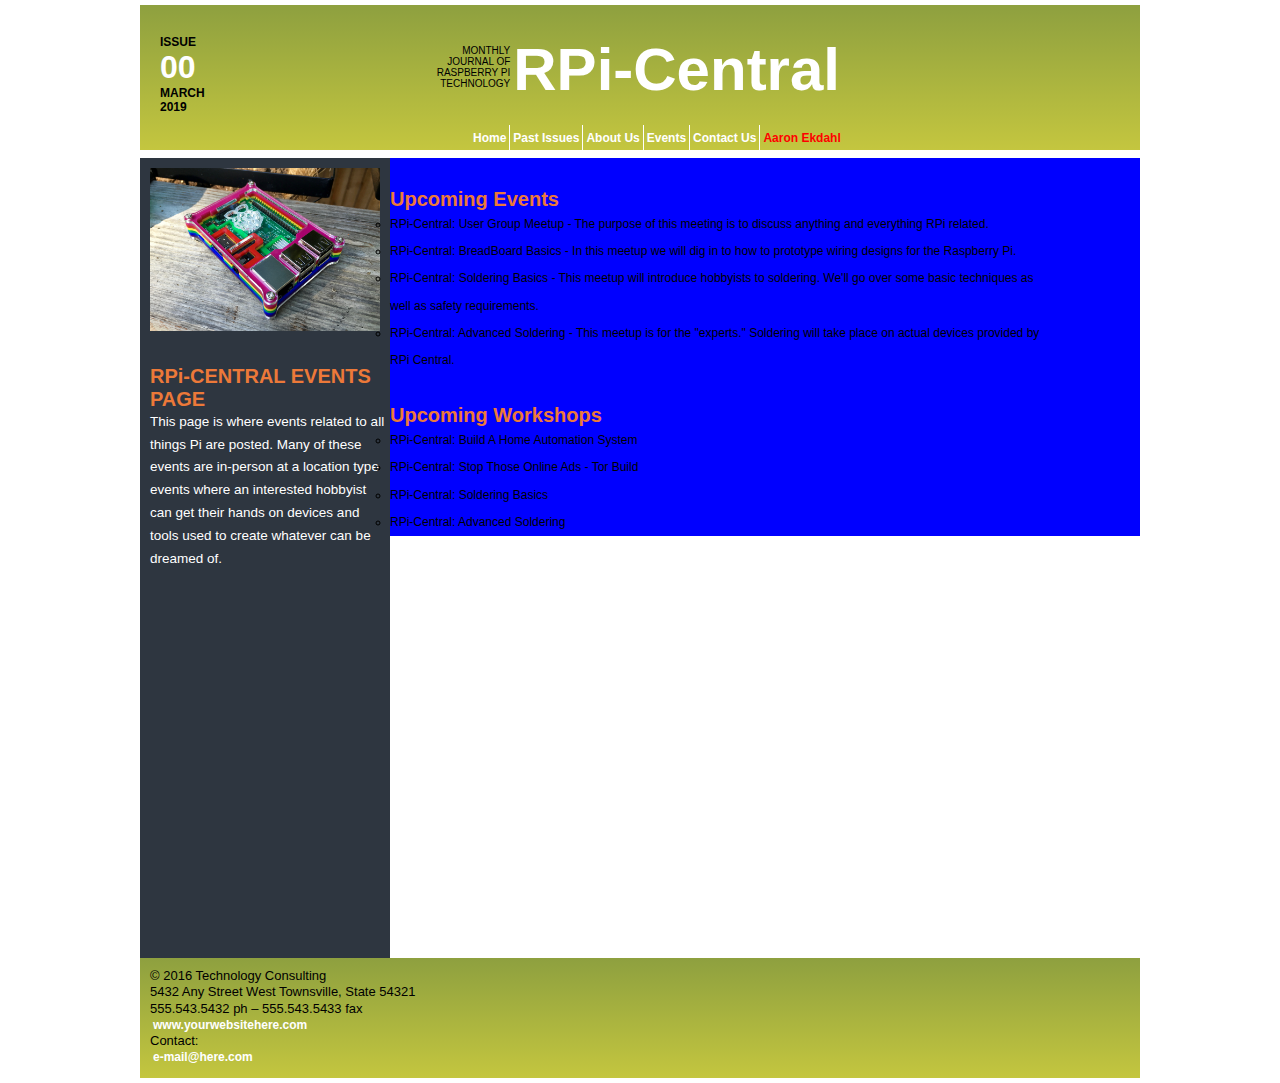
==== events.html @ 7148b7f1 "events page updates" ====
<!DOCTYPE html>
<html lang="en">
<head>
	<meta name="viewport" content="width=device-width">
	<meta charset="utf-8">
	<title>RPi-Central</title>
	<link rel="stylesheet" type="text/css" href="css/style.css">
	<link rel="stylesheet" media="screen and (max-width: 480px)" href="css/mobile.css">
	<!--<link rel="stylesheet" media="screen and (min-width: 900px)" href="css/desktop.css"> -->
</head>

<body>
	<div id="container">

		<header id="header">
			<div class="title"><h1>RPi-Central</h1></div>
			<div class="subtitle"><p>MONTHLY<br>JOURNAL OF<br>RASPBERRY PI<br>TECHNOLOGY</p></div>
			<div class="issue"><p>ISSUE<br>	<div class="issueNum">00</div>MARCH<br>2019</p></div>

			<nav>
			  <ul>
			    <li><a href="index.html">Home</a></li>
			    <li><a href="#">Past Issues</a></li>
			    <li><a href="#">About Us</a></li>
			    <li><a href="#">Events</a></li>
			    <li><a href="#">Contact Us</a></li>
			    <li><a id="colorName" href="#">Aaron Ekdahl</a></li>
			   </ul>
			</nav>​
		</header>



	<div id="main-content">

		<div class="row">
	 		<div class="column1">
	 		<div class="image-events">
	  			<img style="width: 100%; padding-right: 5px;" src="images/pi.jpeg" alt="rainbow raspberry pi" style="height: 250px">
	  	</div>
		    <h2>RPi-CENTRAL EVENTS PAGE</h2>
				<p>This page is where events related to all things Pi are posted. Many of these events are in-person at a location type events where an interested hobbyist can get their hands on devices and tools used to create whatever can be dreamed of.</p>
	  	</div>

		<div class="row">
				<div class="column1-events">
		  		<h2 id="events1">Upcoming Events</h2>
		        <ul class="event-list">
		          <li class="eventitem">RPi-Central: User Group Meetup - The purpose of this meeting is to discuss anything and everything RPi related.</li>
		          <li class="eventitem">RPi-Central: BreadBoard Basics - In this meetup we will dig in to how to prototype wiring designs for the Raspberry Pi.</li>
		          <li class="eventitem">RPi-Central: Soldering Basics - This meetup will introduce hobbyists to soldering. We'll go over some basic techniques as well as safety requirements.</li>
		          <li class="eventitem">RPi-Central: Advanced Soldering - This meetup is for the "experts." Soldering will take place on actual devices provided by RPi Central.</li>
		        </ul>
					</div>

				<div class="column1-events">
					<h2 id="events2">Upcoming Workshops</h2>
						<ul class="event-list">
							<li class="eventitem">RPi-Central: Build A Home Automation System</li>
							<li class="eventitem">RPi-Central: Stop Those Online Ads - Tor Build</li>
							<li class="eventitem">RPi-Central: Soldering Basics</li>
							<li class="eventitem">RPi-Central: Advanced Soldering</li>
						</ul>
					</div>
		</div>


	  	<footer id="footer">
				<span class="copyright">&copy; 2016 Technology Consulting <br/> 5432 Any Street West Townsville, State 54321 <br/>555.543.5432 ph – 555.543.5433 fax </span>
				<p class="copyright"> <a href="#">www.yourwebsitehere.com<br/>  </a>Contact: <a href="mailto:nobody@nowhere.com">e-mail@here.com</a></p>
			</footer>
		</div>

	</div>
</div>

</body>
</html>
---- css/style.css ----
html, body, div, span, h1, h2, h3, h4, h5, h6, p, a, em, img, ins, strong, ul, li, section, article, aside, footer, header, nav {
	margin: 0;
	padding: 0;
	border: 0;
}

* {
	-moz-box-sizing: border-box;
  box-sizing: border-box;
}

body {
    background-color: #fff;
    font-family: Arial, sans-serif;
    margin: 0;
    padding: 0;
}

#container {
  width: 1000px;
  position: relative;
  margin-left: auto;
  margin-right: auto;
  margin-top: 5px;
}

#container > div {
    margin-bottom: 5px;
    color: black;
    height: 800px;
}

#header {
    width:100%;
    height: 145px;
    background-color: #c4c63f;
    background-image: linear-gradient(to bottom, #c4c63f, #8ea03f);
    background-image: -moz-linear-gradient(bottom, #c4c63f, #8ea03f);
    background-image: -webkit-linear-gradient(bottom, #c4c63f, #8ea03f);
    background-image: -o-linear-gradient(bottom, #c4c63f, #8ea03f);
    margin-bottom: 8px;
}

.title {
	color: white;
	float: right;
	padding-right: 300px;
	padding-top: 30px;
	font-size: 30px;

}

.subtitle {
float: right;
padding-top: 40px;
text-align: right;
padding-right: 3px;
font-size: 10px;
}


.issue {
	float: left;
	padding-left: 20px;
	padding-top: 30px;
	font-weight: 800;
	font-size: 12px;

}

.issueNum {
	color: white;
	font-weight: 800;
	font-size: 32px;
}



/*-------------------------Nav Bar-----------------------*/

nav {
	position: absolute;
	padding-left: 33%;
	padding-top: 12%;

}

nav ul {
	list-style-type: none;
	margin: 0;
	padding: 0;
	overflow: hidden;
}

nav li {
	float: left;
	border-right: solid 1px white;
	padding: 0;
}

nav li:last-child {
	border-right: none;
}

a {
	display: block;
	padding-right: 3px;
	padding-left: 3px;
	font-size: 12px;
	font-weight: 800;
	color: white;
	text-decoration: none;
}

#colorName {
	color: red;
}

/*-----------------Start Main Content-----------------*/

#main-content {
	display: flex;
	flex-direction: row;
	flex-wrap: wrap;
	justify-content: center;
}

/*-----------------Column 1 Style "Solutions"-----------------*/
.column1 {
	background-color: rgb(46, 54, 64);
	width: 25%;
	height: 800px;
	padding-top: 10px;
	padding-left: 10px;
	padding-right: 5px;
	float: left;
}

.column1 h2 {
    color: #ec7939;
    font-size: 20px;
    padding-top: 30px;
}

.column1 p {
  color: white;
  font-size: 13.5px;
	line-height: 1.7em;
}
/*-----------------Column 2 Style "Photo"-----------------*/

.column2 {
	display: flex;
	justify-content: center;
	align-items: center;
	width: 37%;
  height: 250px;
  float: left;
  padding-top: 5px;
}

/*-----------------Column 3 Style "This Issue"-----------------*/

.column3 {
  background-color: rgb(46, 54, 64);
  width: 38%;
  height: 250px;
  float: left;

  display: inline-block;
  padding-top: 30px;
}

.column3 ul {
	text-align: right;
}

.column3 h2 {
    color: #ec7939;
    font-size: 20px;
    text-align: right;
    padding-top: 20px;
}

.column3 h2, ul {
  list-style: none;
  padding-right: 100px;
  line-height: 1.7em;
  align-content: center;
}


.column3 li {
    color: white;
}

 .row:after {
  content: "";
  display: table;
  clear: both;
}

/*-----------------Column 4 Main Article Style-----------------*/

.column4 {
	-webkit-column-count: 2;
  -moz-column-count: 2;
  column-count: 2;
  width: 75%;
  height: 550px;
  float: left;
  padding-top: 20px;
  padding-left: 10px;
  padding-right: 5px;

}

.column4 > h2 {
	color: green;
  font-size: 20px;
  padding-top: 2.5px;
 }

 .column4 > h3 {
	color: green;
 }

.column4 p {
  line-height: 1.5em;
	margin-bottom: 15px;
	font-size: 14px;
}

 .row:after {
  content: "";
  display: table;
  clear: both;
}

/*-----------------Footer Style-----------------*/

footer {
	position: relative;
	width: 100%;
	height: 120px;
	font-size: 13px;
	padding: 10px 10px 30px 10px;
	background-color: #c4c63f;
  background-image: linear-gradient(to bottom, #c4c63f, #8ea03f);
  background-image: -moz-linear-gradient(bottom, #c4c63f, #8ea03f);
  background-image: -webkit-linear-gradient(bottom, #c4c63f, #8ea03f);
  background-image: -o-linear-gradient(bottom, #c4c63f, #8ea03f);
	clear: both;
	margin-bottom: 5px;
}

.copyright {
    padding: 0;
    margin: 0;
    text-align: left;
    line-height: 1.25em;
    }

.copyright a {
    color:#fff;
	}

	#logo {
		float: right;
		height: 100%;
		width: 75px;
		margin-top: -85px;
		padding-right: 10px
	}

	/*-------------Events Page-------------*/

	* {
  box-sizing: border-box;
}

.column1-events {
	background-color: blue;
}


.column1-events h2 {
    color: #ec7939;
    font-size: 20px;
    padding-top: 30px;
}

.column1-events p {
  color: white;
  font-size: 13.5px;
	line-height: 1.7em;
}

.eventCol {
	margin: 0;
	padding: 0;
  float: left;
  width: 37.5%;
}

.row:after {
  content: "";
  display: table;
  clear: both;
}

.eventcontainer {
	padding-left: 40px;

}

.eventitem {
	list-style-type: circle;
	font-size: 12px;
}
---- css/mobile.css ----
/*-----------------Resonsive Design @Media for Mobile-----------------*/

@media screen and (max-width: 480px) {

	#container {
		width: 548px;
	}

  .column1, .column2, .column3, .column4 {
    width: 100%;
    height: auto;
    background-color: rgb(46, 54, 64);

  }

  .column2 img {
    object-fit: contain;
    max-width: 100%
	}

	.column3 {
	display: none;
	}

	.column4 {
	-webkit-column-count: 1;
  -moz-column-count: 1;
  column-count: 1;

}
	.column4 h2 {
  	color: #ec7939;
  }

  .column4 h3 {
  	color: #ec7939;
  }

 	.column4 p {
  	color: white;
  }

.title {
	width: 100%;
	font-size: 26px;
	margin-top: 5%;
	margin-right: 0;
	padding-right: 0;
	padding-top: 0;

	}

	.title h1 {
		color: white;
		text-align: center;
		padding-right: 15%;
	}

	.subtitle {
		display: none;
	}

	.issue {
		position: absolute;
		margin-top: 0;


	}

  nav {
		margin: 0;
		padding: 0;
		margin-top: 22%;
		margin-left: 10%;

  }

	#logo {
		float: right;
		height: 100%;
		width: 75px;
		margin-top: -10px;
		padding-right: 10px
	}

	.eventCol {
		margin: 0;
		padding: 0;
	  float: left;
	  width: 100%;
		background-color: rgb(46, 54, 64);

	}

	#events1, #events2 {
		color: #ec7939;
	}

	.eventitem {
	 color: white;
	}
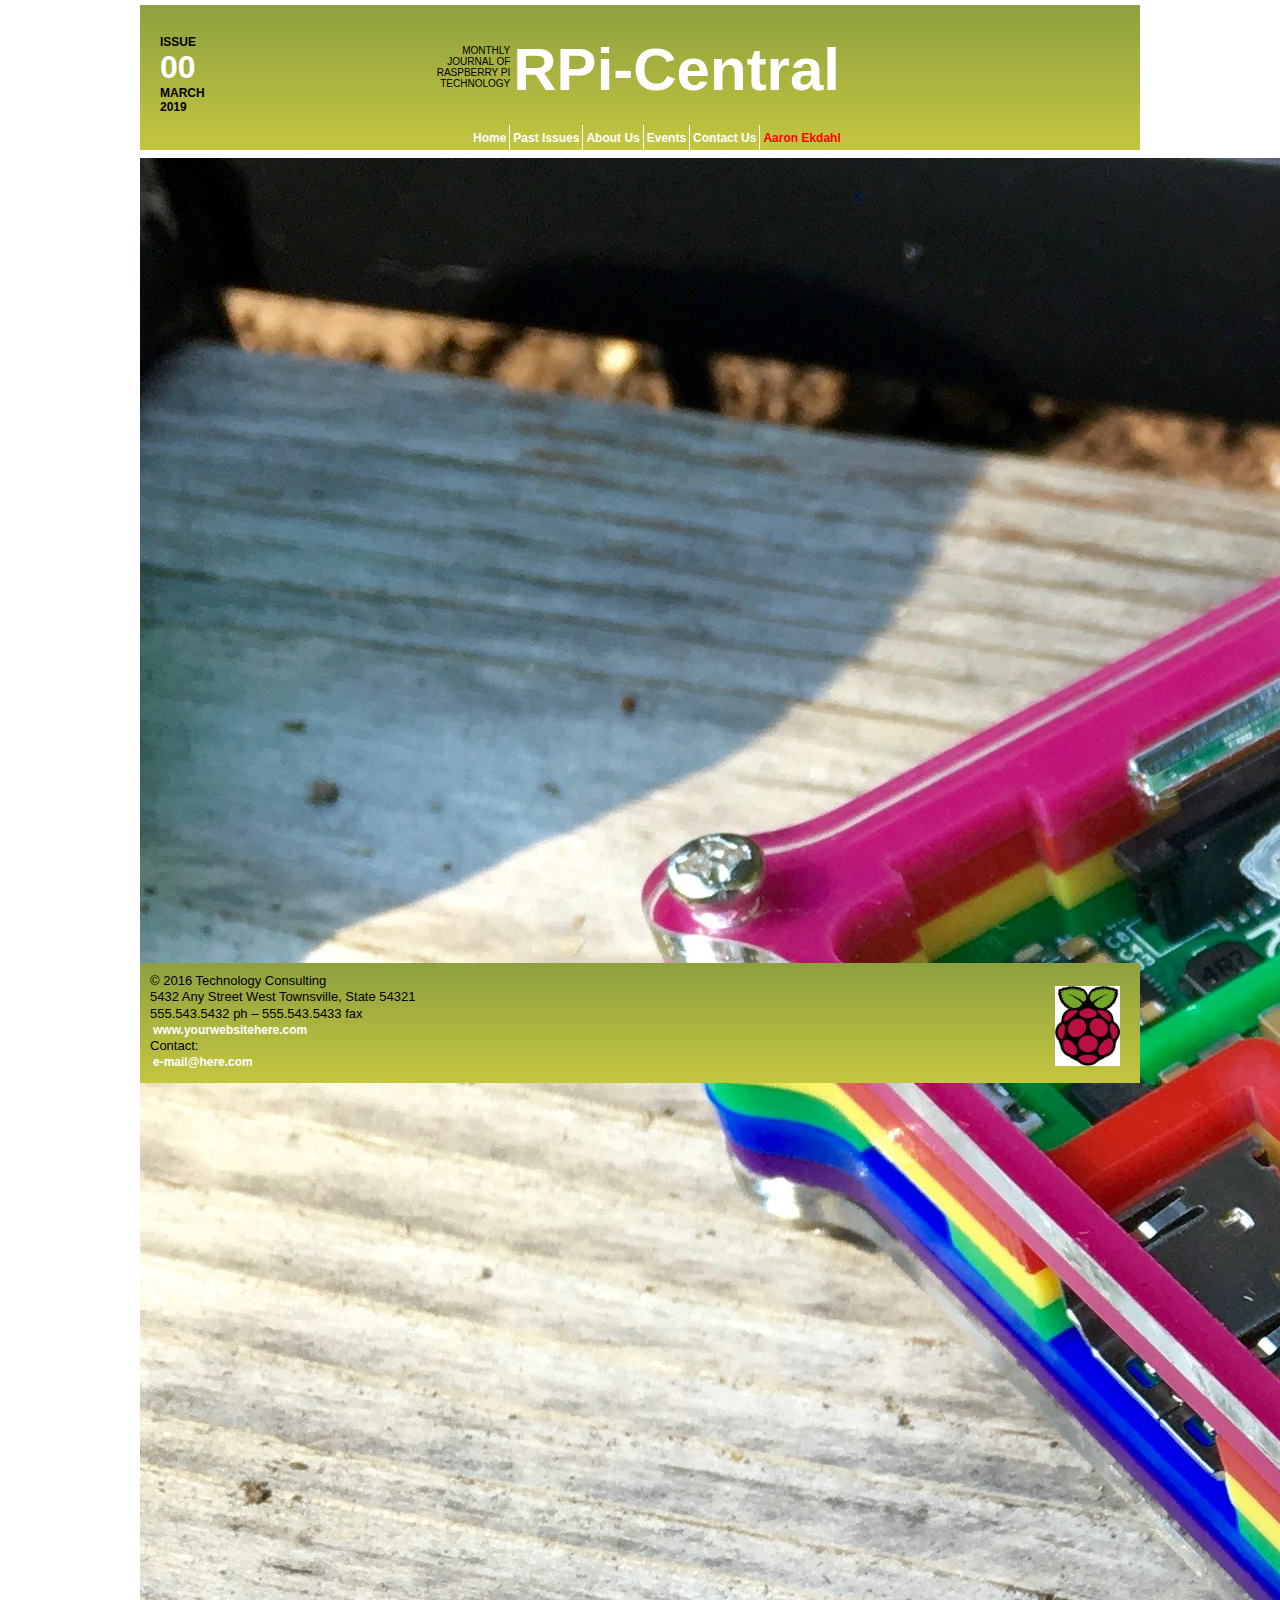
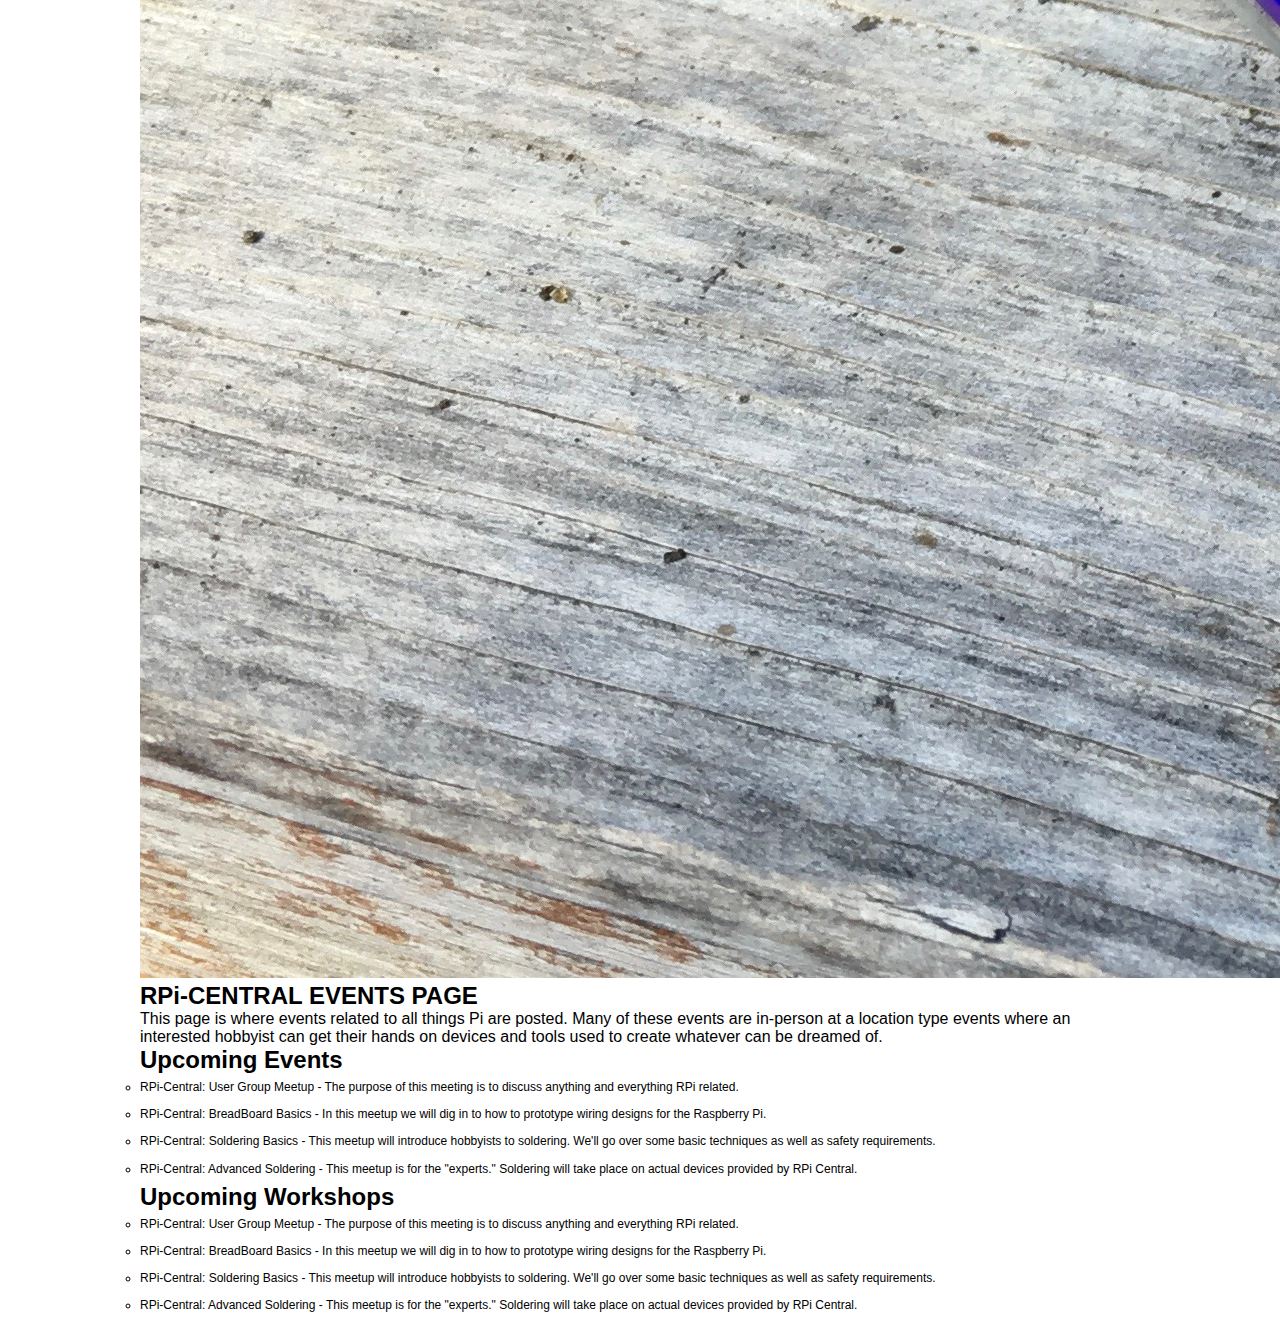
==== commit 2efb90a7: "logo added to events page." ====
--- a/events.html
+++ b/events.html
@@ -15,7 +15,7 @@
 		<header id="header">
 			<div class="title"><h1>RPi-Central</h1></div>
 			<div class="subtitle"><p>MONTHLY<br>JOURNAL OF<br>RASPBERRY PI<br>TECHNOLOGY</p></div>
-			<div class="issue"><p>ISSUE<br>	<div class="issueNum">00</div>MARCH<br>2019</p></div>
+			<div class="issue"><p>ISSUE<br>	<div class="issueNum">00</div>MARCH<br>2019</div>
 
 			<nav>
 			  <ul>
@@ -29,50 +29,44 @@
 			</nav>​
 		</header>
 
+<div class="row">
 
-
-	<div id="main-content">
-
-		<div class="row">
-	 		<div class="column1">
-	 		<div class="image-events">
-	  			<img style="width: 100%; padding-right: 5px;" src="images/pi.jpeg" alt="rainbow raspberry pi" style="height: 250px">
-	  	</div>
-		    <h2>RPi-CENTRAL EVENTS PAGE</h2>
-				<p>This page is where events related to all things Pi are posted. Many of these events are in-person at a location type events where an interested hobbyist can get their hands on devices and tools used to create whatever can be dreamed of.</p>
-	  	</div>
-
-		<div class="row">
-				<div class="column1-events">
-		  		<h2 id="events1">Upcoming Events</h2>
-		        <ul class="event-list">
-		          <li class="eventitem">RPi-Central: User Group Meetup - The purpose of this meeting is to discuss anything and everything RPi related.</li>
-		          <li class="eventitem">RPi-Central: BreadBoard Basics - In this meetup we will dig in to how to prototype wiring designs for the Raspberry Pi.</li>
-		          <li class="eventitem">RPi-Central: Soldering Basics - This meetup will introduce hobbyists to soldering. We'll go over some basic techniques as well as safety requirements.</li>
-		          <li class="eventitem">RPi-Central: Advanced Soldering - This meetup is for the "experts." Soldering will take place on actual devices provided by RPi Central.</li>
-		        </ul>
-					</div>
-
-				<div class="column1-events">
-					<h2 id="events2">Upcoming Workshops</h2>
-						<ul class="event-list">
-							<li class="eventitem">RPi-Central: Build A Home Automation System</li>
-							<li class="eventitem">RPi-Central: Stop Those Online Ads - Tor Build</li>
-							<li class="eventitem">RPi-Central: Soldering Basics</li>
-							<li class="eventitem">RPi-Central: Advanced Soldering</li>
-						</ul>
-					</div>
+  <div class="column5">
+		<div class="event-img">
+			<img src="images/pi.jpeg" class="eventimg" alt="rainbow raspberry pi">
 		</div>
+    <h2>RPi-CENTRAL EVENTS PAGE</h2>
+    <p>This page is where events related to all things Pi are posted. Many of these events are in-person at a location type events where an interested hobbyist can get their hands on devices and tools used to create whatever can be dreamed of.</p>
+  </div>
+  <div class="column6">
+    <h2 class="eventH">Upcoming Events</h2>
+		<ul class="event-list">
+			<li class="eventitem">RPi-Central: User Group Meetup - The purpose of this meeting is to discuss anything and everything RPi related.</li>
+			<li class="eventitem">RPi-Central: BreadBoard Basics - In this meetup we will dig in to how to prototype wiring designs for the Raspberry Pi.</li>
+			<li class="eventitem">RPi-Central: Soldering Basics - This meetup will introduce hobbyists to soldering. We'll go over some basic techniques as well as safety requirements.</li>
+			<li class="eventitem">RPi-Central: Advanced Soldering - This meetup is for the "experts." Soldering will take place on actual devices provided by RPi Central.</li>
+		</ul>
+  </div>
+  <div class="column7">
+    <h2 class="eventH">Upcoming Workshops</h2>
+		<ul class="event-list">
+			<li class="eventitem">RPi-Central: User Group Meetup - The purpose of this meeting is to discuss anything and everything RPi related.</li>
+			<li class="eventitem">RPi-Central: BreadBoard Basics - In this meetup we will dig in to how to prototype wiring designs for the Raspberry Pi.</li>
+			<li class="eventitem">RPi-Central: Soldering Basics - This meetup will introduce hobbyists to soldering. We'll go over some basic techniques as well as safety requirements.</li>
+			<li class="eventitem">RPi-Central: Advanced Soldering - This meetup is for the "experts." Soldering will take place on actual devices provided by RPi Central.</li>
+		</ul>
+  </div>
+</div>
 
 
 	  	<footer id="footer">
 				<span class="copyright">&copy; 2016 Technology Consulting <br/> 5432 Any Street West Townsville, State 54321 <br/>555.543.5432 ph – 555.543.5433 fax </span>
 				<p class="copyright"> <a href="#">www.yourwebsitehere.com<br/>  </a>Contact: <a href="mailto:nobody@nowhere.com">e-mail@here.com</a></p>
+				<img id="logo" src="images/pilogo.jpg" alt="raspberry pi logo">
 			</footer>
+
 		</div>
 
-	</div>
-</div>
 
 </body>
 </html>
